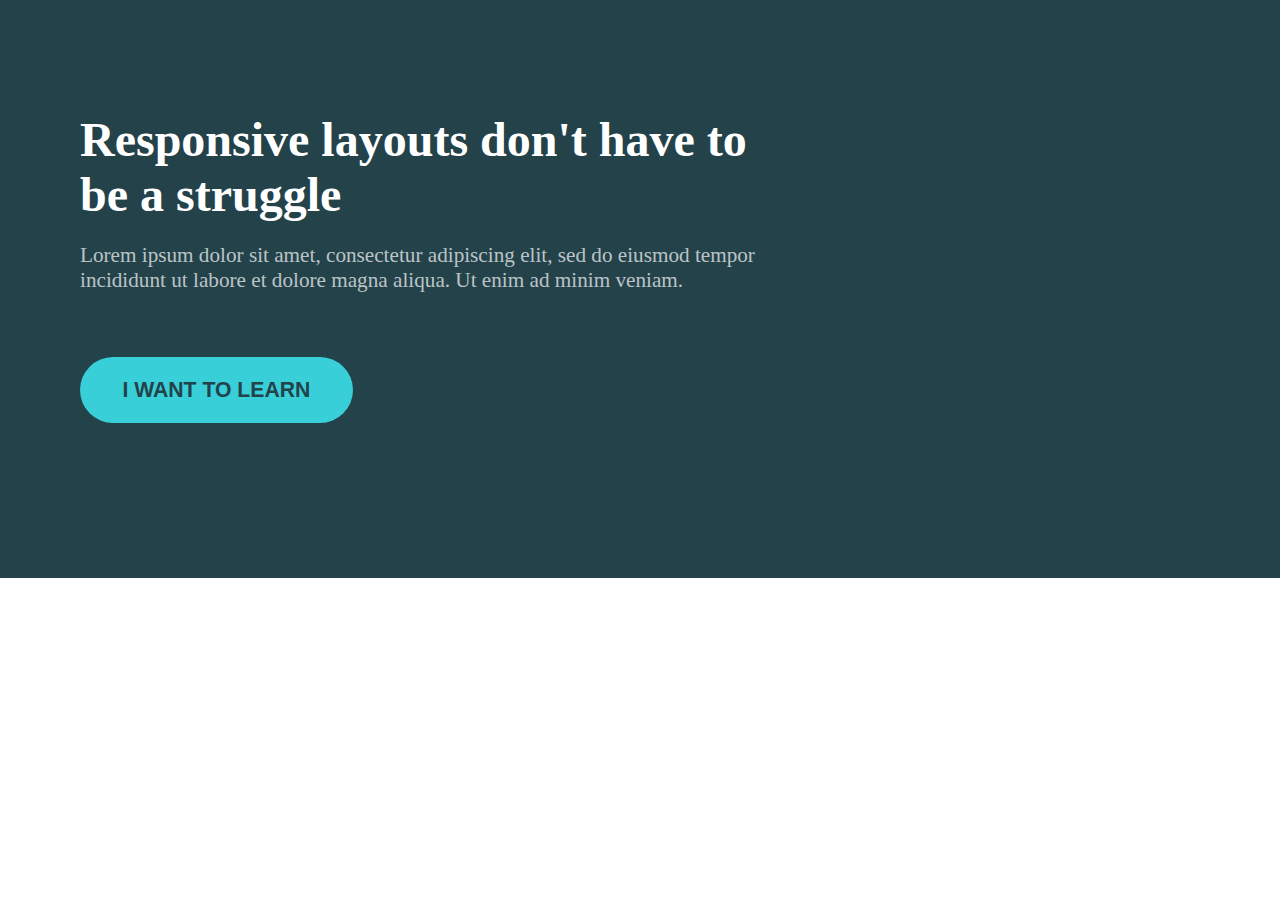
==== Day_5_Practice_time!/index.html @ 0794c26e "finished day05 challenge" ====
<!DOCTYPE html>
<html lang="en">
<head>
    <meta charset="UTF-8">
    <meta http-equiv="X-UA-Compatible" content="IE=edge">
    <meta name="viewport" content="width=device-width, initial-scale=1.0">
    <link rel="stylesheet" href="style.css">
    <title>Responsive Layouts</title>
</head>
<body>
    <div class="container">
        <div class="container-content">
            <h1>Responsive layouts don't have to be a struggle</h1>
            <article>
                Lorem ipsum dolor sit amet, consectetur adipiscing elit, sed do eiusmod tempor incididunt ut labore et dolore magna aliqua. Ut enim ad minim veniam.
            </article>
            <button>I WANT TO LEARN</button>
        </div>
    </div>
</body>
</html>
---- Day_5_Practice_time!/style.css ----
* {
    box-sizing: border-box;
}

:root {
    --dark-blue: #23424A;
    --green: #136C72;
    --cyan: #38CFD9;
}

body {
    margin: 0;
    font-family: Roboto;
}

.container {
    background: var(--dark-blue);
}

.container-content {
    max-width: 850px;
    padding: 7em 5em;
}

.container h1 {
    font-size: 3rem;
    color: white;
    margin: 0;
    padding: 0;
}

.container article {
    font-size: 1.325rem;
    margin: 1em 0;
    color: rgba(255, 255, 255, 0.7);
}

.container button {
    font-size: 1.325rem;
    font-weight: bold;
    background-color: var(--cyan);
    color: var(--dark-blue);
    border: none;
    border-radius: 50px;
    padding: 1em 2em;
    margin: 2em 0;
}
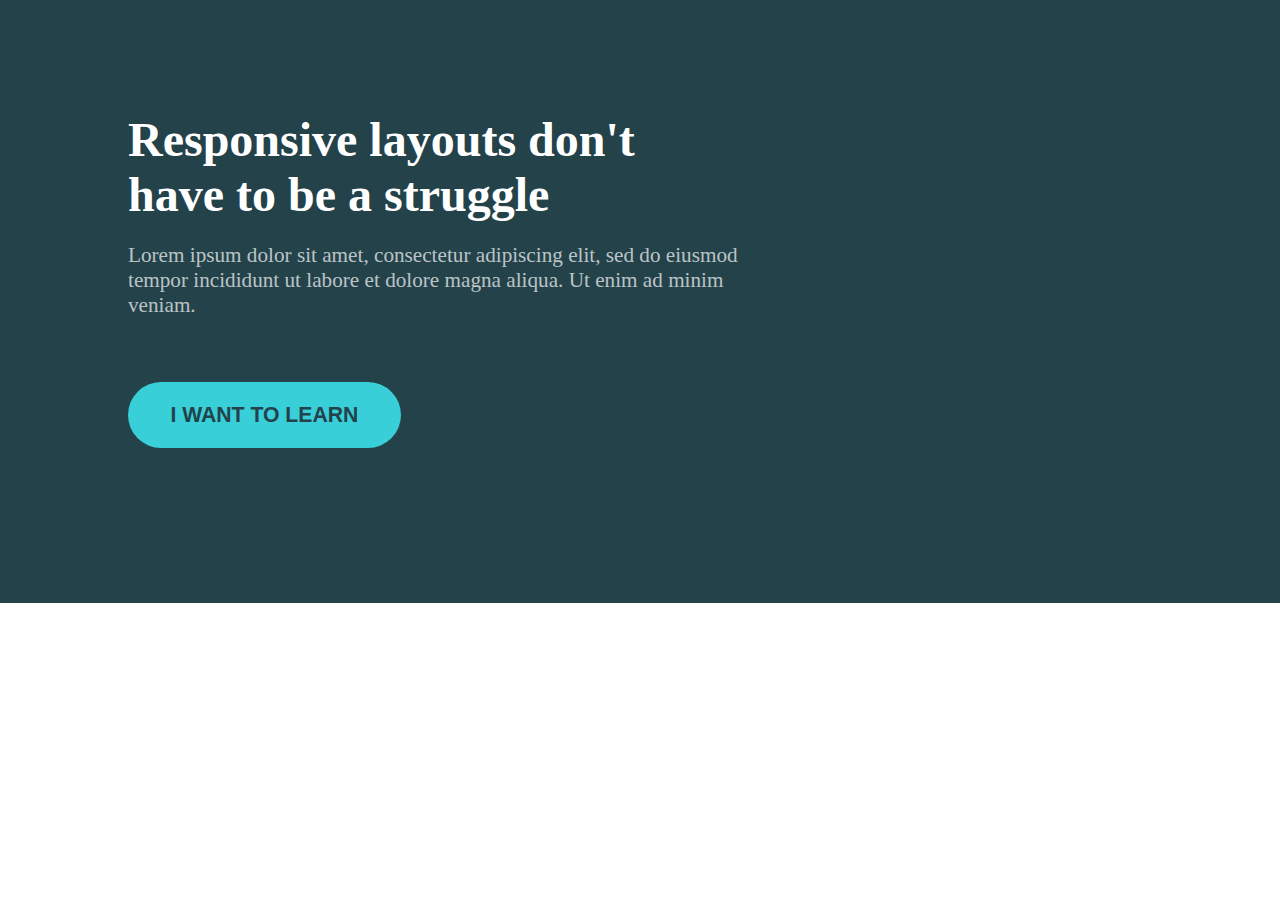
==== commit 195545c1: "day05 challenge fixes" ====
--- a/Day_5_Practice_time!/index.html
+++ b/Day_5_Practice_time!/index.html
@@ -9,12 +9,14 @@
 </head>
 <body>
     <div class="container">
-        <div class="container-content">
-            <h1>Responsive layouts don't have to be a struggle</h1>
-            <article>
-                Lorem ipsum dolor sit amet, consectetur adipiscing elit, sed do eiusmod tempor incididunt ut labore et dolore magna aliqua. Ut enim ad minim veniam.
-            </article>
-            <button>I WANT TO LEARN</button>
+        <div class="container__items">
+            <div class="container__text">
+                <h1>Responsive layouts don't have to be a struggle</h1>
+                <article>
+                    Lorem ipsum dolor sit amet, consectetur adipiscing elit, sed do eiusmod tempor incididunt ut labore et dolore magna aliqua. Ut enim ad minim veniam.
+                </article>
+                <button>I WANT TO LEARN</button>
+            </div>
         </div>
     </div>
 </body>
--- a/Day_5_Practice_time!/style.css
+++ b/Day_5_Practice_time!/style.css
@@ -1,4 +1,4 @@
-* {
+*, *::before, *::after {
     box-sizing: border-box;
 }
 
@@ -15,11 +15,17 @@
 
 .container {
     background: var(--dark-blue);
+    padding: 7em 0;
 }
 
-.container-content {
-    max-width: 850px;
-    padding: 7em 5em;
+.container__items {
+    width: 80%;
+    max-width: 1100px;
+    margin: 0 auto;
+}
+
+.container__text {
+    width: 60%;
 }
 
 .container h1 {
@@ -44,5 +50,12 @@
     border-radius: 50px;
     padding: 1em 2em;
     margin: 2em 0;
+    cursor: pointer;
 }
 
+.container button:hover,
+.container button:focus {
+    opacity: 0.75;
+    transition: all 0.2s;
+}
+
